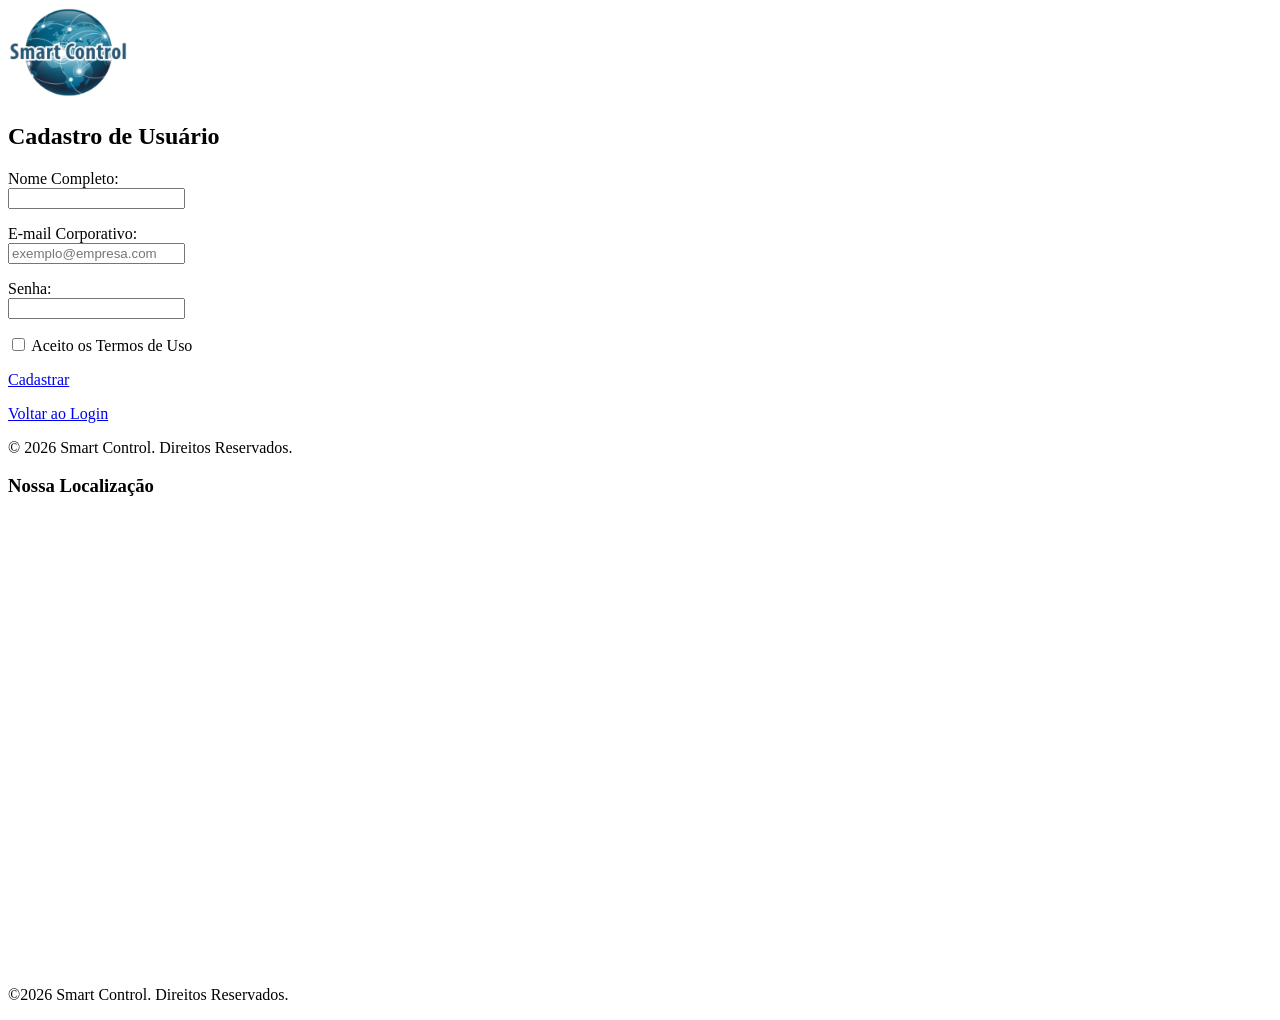
==== cadastro.html @ 430c55cc "versao final 1.2" ====
<!DOCTYPE html>
<html lang="pt-BR">
<head>
<meta charset="UTF-8">
<meta name="viewport" content="width=device-width, initial-scale=1.0">
<title>Cadastro - Smart Control</title>
</head>
<body>

<header>
<img src="assets/imagens/LOGO.png" alt="Logo Smart Control" width="120">
<h1></h1>
<h2>Cadastro de Usuário</h2>
</header>

<main>

<form action="dashboard.html">

<p>
<label for="nome">Nome Completo:</label><br>
<input
type="text"
id="nome"
name="nome"
required>
</p>

<p>
<label for="email">E-mail Corporativo:</label><br>
<input
type="email"
id="email"
name="email"
placeholder="exemplo@empresa.com"
required>
</p>

<p>
<label for="senha">Senha:</label><br>
<input
type="password"
id="senha"
name="senha"
minlength="8"
required>
</p>

<p>
<input
type="checkbox"
id="termos"
name="termos"
required>

<label for="termos">
Aceito os Termos de Uso
</label>
</p>

<p>
<a href="dashboard.html">Cadastrar</a>
</p>

</form>

</main>

<footer>

<p>
<a href="index.html">Voltar ao Login</a>
</p>

<p>&copy; 2026 Smart Control. Direitos Reservados.</p>

<h3>Nossa Localização</h3>

<iframe src="https://www.google.com/maps/embed?pb=!1m18!1m12!1m3!1d926.4282383534488!2d-43.352065530407145!3d-21.752651253147107!2m3!1f0!2f0!3f0!3m2!1i1024!2i768!4f13.1!3m3!1m2!1s0x989c99d4a74171%3A0x78e90676e4f510a2!2sR.%20Jos%C3%A9%20Calil%20Ahouagi%2C%20798%20-%20Centro%2C%20Juiz%20de%20Fora%20-%20MG%2C%2036015-510!5e0!3m2!1spt-BR!2sbr!4v1785872638663!5m2!1spt-BR!2sbr" width="600" height="450" style="border:0;" allowfullscreen="" loading="lazy" referrerpolicy="strict-origin-when-cross-origin"></iframe>

<p>©2026 Smart Control. Direitos Reservados.</p>

</footer>

</body>
</html>
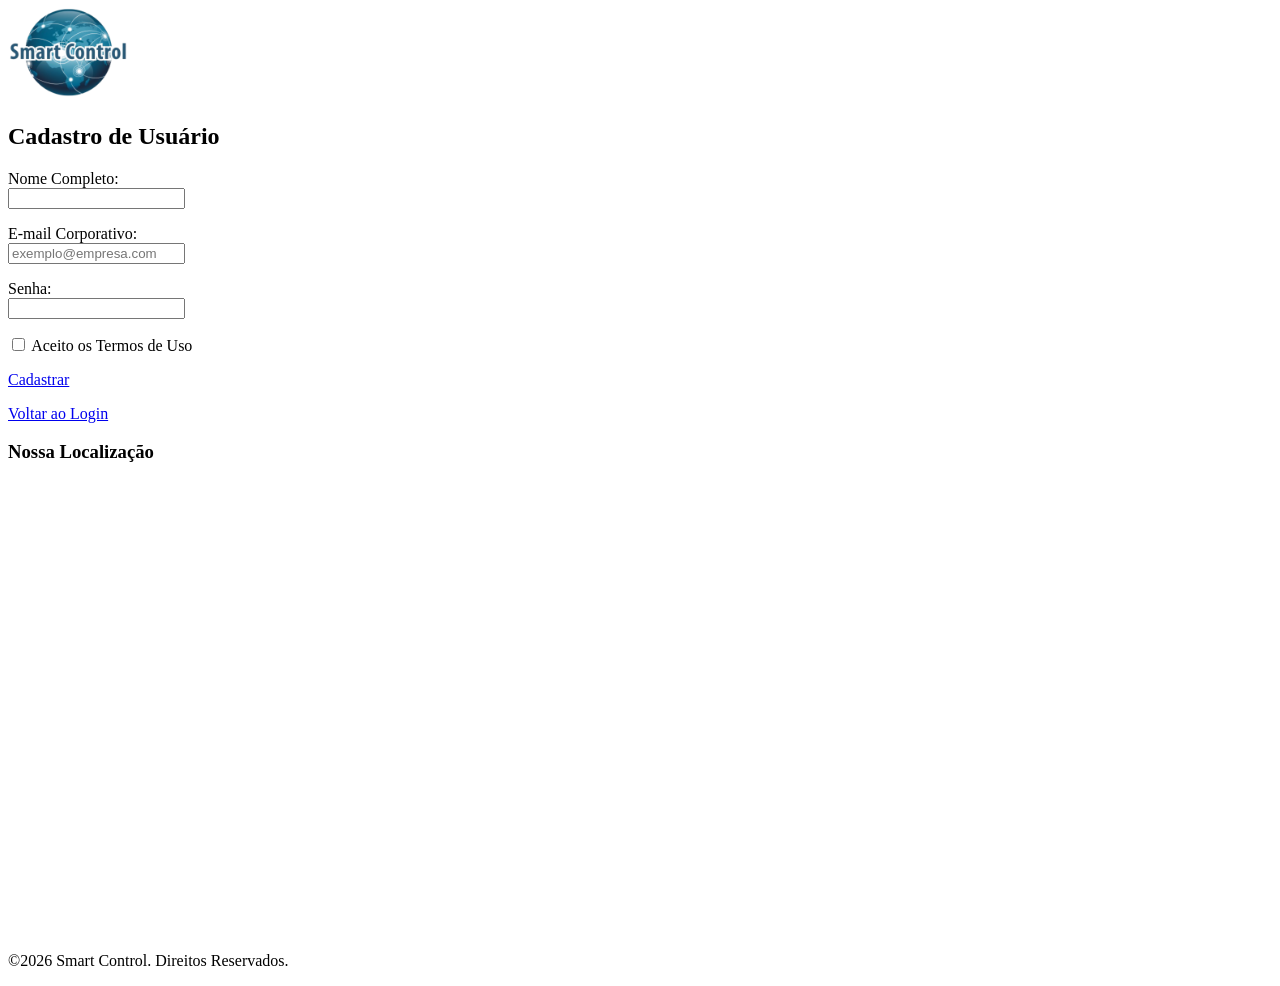
==== commit f5320479: "FINAL 1.1" ====
--- a/cadastro.html
+++ b/cadastro.html
@@ -69,16 +69,13 @@
 <footer>
 
 <p>
-<a href="index.html">Voltar ao Login</a>
-</p>
-
-<p>&copy; 2026 Smart Control. Direitos Reservados.</p>
+<a href="index.html">Voltar ao Login</a></p>
 
 <h3>Nossa Localização</h3>
 
 <iframe src="https://www.google.com/maps/embed?pb=!1m18!1m12!1m3!1d926.4282383534488!2d-43.352065530407145!3d-21.752651253147107!2m3!1f0!2f0!3f0!3m2!1i1024!2i768!4f13.1!3m3!1m2!1s0x989c99d4a74171%3A0x78e90676e4f510a2!2sR.%20Jos%C3%A9%20Calil%20Ahouagi%2C%20798%20-%20Centro%2C%20Juiz%20de%20Fora%20-%20MG%2C%2036015-510!5e0!3m2!1spt-BR!2sbr!4v1785872638663!5m2!1spt-BR!2sbr" width="600" height="450" style="border:0;" allowfullscreen="" loading="lazy" referrerpolicy="strict-origin-when-cross-origin"></iframe>
 
-<p>©2026 Smart Control. Direitos Reservados.</p>
+ <p>©2026 Smart Control. Direitos Reservados.</p>
 
 </footer>
 
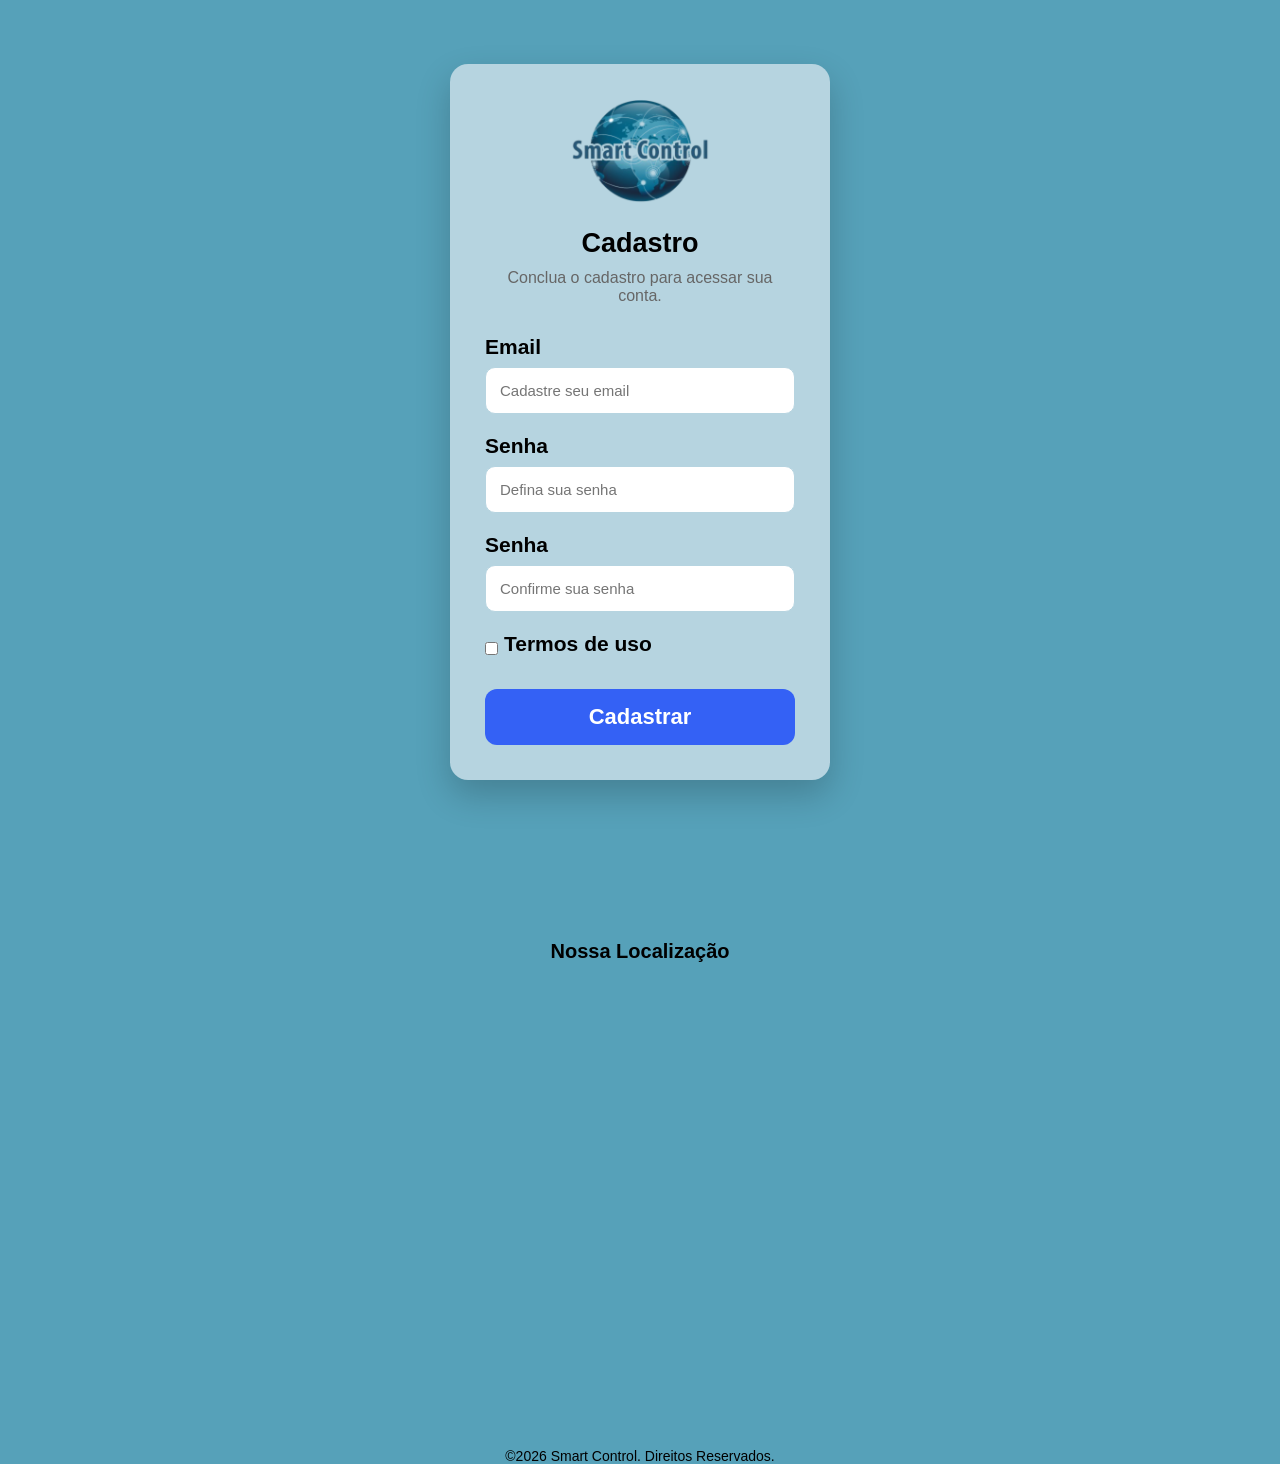
==== commit c1e392ff: "Versão com config, perfil, cadastro" ====
--- a/cadastro.html
+++ b/cadastro.html
@@ -3,73 +3,68 @@
 <head>
 <meta charset="UTF-8">
 <meta name="viewport" content="width=device-width, initial-scale=1.0">
-<title>Cadastro - Smart Control</title>
+
+<title>Smart Control</title>
+
+<link rel="stylesheet" href="css/cadastro.css">
+<link rel="stylesheet" href="css/style-cadastro.css">
 </head>
+
 <body>
 
-<header>
-<img src="assets/imagens/LOGO.png" alt="Logo Smart Control" width="120">
-<h1></h1>
-<h2>Cadastro de Usuário</h2>
-</header>
+<main>
+<div class="login-card">
+<img src="assets/imagens/LOGO.png" alt="Logo Smart Control" class="logo">
 
-<main>
+<h2>Cadastro</h2>
 
-<form action="dashboard.html">
+<p>Conclua o cadastro para acessar sua conta.</p>
 
-<p>
-<label for="nome">Nome Completo:</label><br>
-<input
-type="text"
-id="nome"
-name="nome"
-required>
-</p>
+<form>
 
-<p>
-<label for="email">E-mail Corporativo:</label><br>
+<label for="usuario">Email</label>
+
 <input
 type="email"
-id="email"
-name="email"
-placeholder="exemplo@empresa.com"
+id="usuario"
+placeholder="Cadastre seu email"
 required>
-</p>
 
-<p>
-<label for="senha">Senha:</label><br>
+<label for="senha">Senha</label>
+
 <input
 type="password"
 id="senha"
-name="senha"
-minlength="8"
-required>
-</p>
-
-<p>
-<input
-type="checkbox"
-id="termos"
-name="termos"
+placeholder="Defina sua senha"
 required>
 
-<label for="termos">
-Aceito os Termos de Uso
-</label>
-</p>
+<label for="usuario">Senha</label>
 
-<p>
-<a href="dashboard.html">Cadastrar</a>
-</p>
+<input
+type="password"
+id="senha"
+placeholder="Confirme sua senha"
+required>
+
+<div class="opcoes">
+
+<div>
+<input type="checkbox" id="lembrar">
+<label for="lembrar">Termos de uso</label>
+</div>
+
+</div>
+
+<a href="dashboard.html" class="btn">Cadastrar</a>
+
 
 </form>
 
+
+</div>
 </main>
 
 <footer>
-
-<p>
-<a href="index.html">Voltar ao Login</a></p>
 
 <h3>Nossa Localização</h3>
 
@@ -78,6 +73,5 @@
  <p>©2026 Smart Control. Direitos Reservados.</p>
 
 </footer>
-
 </body>
 </html>
--- a/css/cadastro.css
+++ b/css/cadastro.css
@@ -0,0 +1,146 @@
+.login-card {
+
+    width: 380px;
+    
+    background: #B6D4E0;
+    
+    padding: 35px;
+    
+    border-radius: 18px;
+    
+    box-shadow: 0 15px 35px rgba(0,0,0,.20);
+    
+    }
+    
+    .logo {
+    
+    width: 140px;
+    
+    display: block;
+    
+    margin: 0 auto 25px;
+    
+    }
+    
+    h2 {
+    
+    text-align: center;
+    
+    font-size: 27px;
+    
+    margin-bottom: 10px;
+    
+    }
+    
+    main p {
+    
+    text-align: center;
+    
+    color: #666;
+    
+    margin-bottom: 30px;
+    
+    }
+    
+    label {
+    
+    display: block;
+    
+    margin-bottom: 8px;
+    
+    font-size: 21px;
+    
+    font-weight: bold;
+    
+    }
+    
+    input {
+    
+    margin-bottom: 20px;
+    
+    }
+    
+    .opcoes {
+    
+    display: flex;
+    
+    justify-content: space-between;
+    
+    align-items: center;
+    
+    margin-bottom: 25px;
+    
+    font-size: 15px;
+    
+    }
+    
+    .opcoes div {
+    
+    display: flex;
+    
+    align-items: center;
+    
+    gap: 6px;
+    
+    }
+    
+    .opcoes input {
+    
+    width: auto;
+    
+    margin: 0;
+    
+    }
+    
+    .cadastro {
+    
+    margin-top: 25px;
+    
+    text-align: center;
+    
+    }
+    
+    footer {
+    
+    margin-top: 35px;
+    
+    text-align: center;
+    
+    color: #888;
+    
+    font-size: 14px;
+    
+    }
+    
+    .btn {
+    
+    display: block;
+    
+    width: 100%;
+    
+    padding: 15px;
+    
+    background: #3461f5;
+    
+    color: white;
+    
+    text-align: center;
+    
+    text-decoration: none;
+    
+    border-radius: 12px;
+    
+    font-size: 22px;
+    
+    font-weight: bold;
+    
+    transition: .3s;
+    
+    }
+    
+    .btn:hover {
+    
+    background: #2444dc;
+    
+    text-decoration: none;
+    }
--- a/css/style-cadastro.css
+++ b/css/style-cadastro.css
@@ -0,0 +1,106 @@
+* {
+    margin: 0;
+    padding: 0;
+    box-sizing: border-box;
+    font-family: Arial, Helvetica, sans-serif;
+    }
+    
+    .login-card {
+    
+    display: center;
+    
+    justify-content: center;
+    
+    align-items: center;
+    }
+    
+    body {
+    min-height: 100vh;
+    
+    display: center;
+    
+    justify-content: flex;
+    
+    align-items: flex;
+    
+    background: linear-gradient(135deg, #56A1B9, #56A1B9);
+    
+    }
+
+    footer>iframe{
+        margin-top: 1rem;
+    }
+    
+    footer>h3 {
+        font-size: 20px;
+        color: black;
+    }
+
+    footer>p {
+        margin-top: 1rem;
+        color: black
+    }
+
+    footer {
+        margin-top: 10rem;
+    }
+
+    input {
+    width: 100%;
+    
+    padding: 14px;
+    
+    border: 1px solid #B6D4E0;
+    
+    border-radius: 10px;
+    
+    outline: none;
+    
+    font-size: 15px;
+    }
+    
+    input:focus {
+    border: 1px solid #3f5efb;
+    }
+    
+    button {
+    width: 100%;
+    
+    padding: 15px;
+    
+    border: none;
+    
+    border-radius: 12px;
+    
+    background: #3454f5;
+    
+    color: white;
+    
+    font-size: 22px;
+    
+    font-weight: bold;
+    
+    cursor: pointer;
+    
+    transition: .3s;
+    }
+    
+    button:hover {
+    background: #2444dc;
+    }
+    
+    a {
+    color: #3454f5;
+    
+    text-decoration: none;
+    }
+    
+    a:hover {
+    text-decoration: underline;
+    }
+
+    main{
+        display: flex;
+        justify-content: center;
+        margin-top: 4rem;
+    }
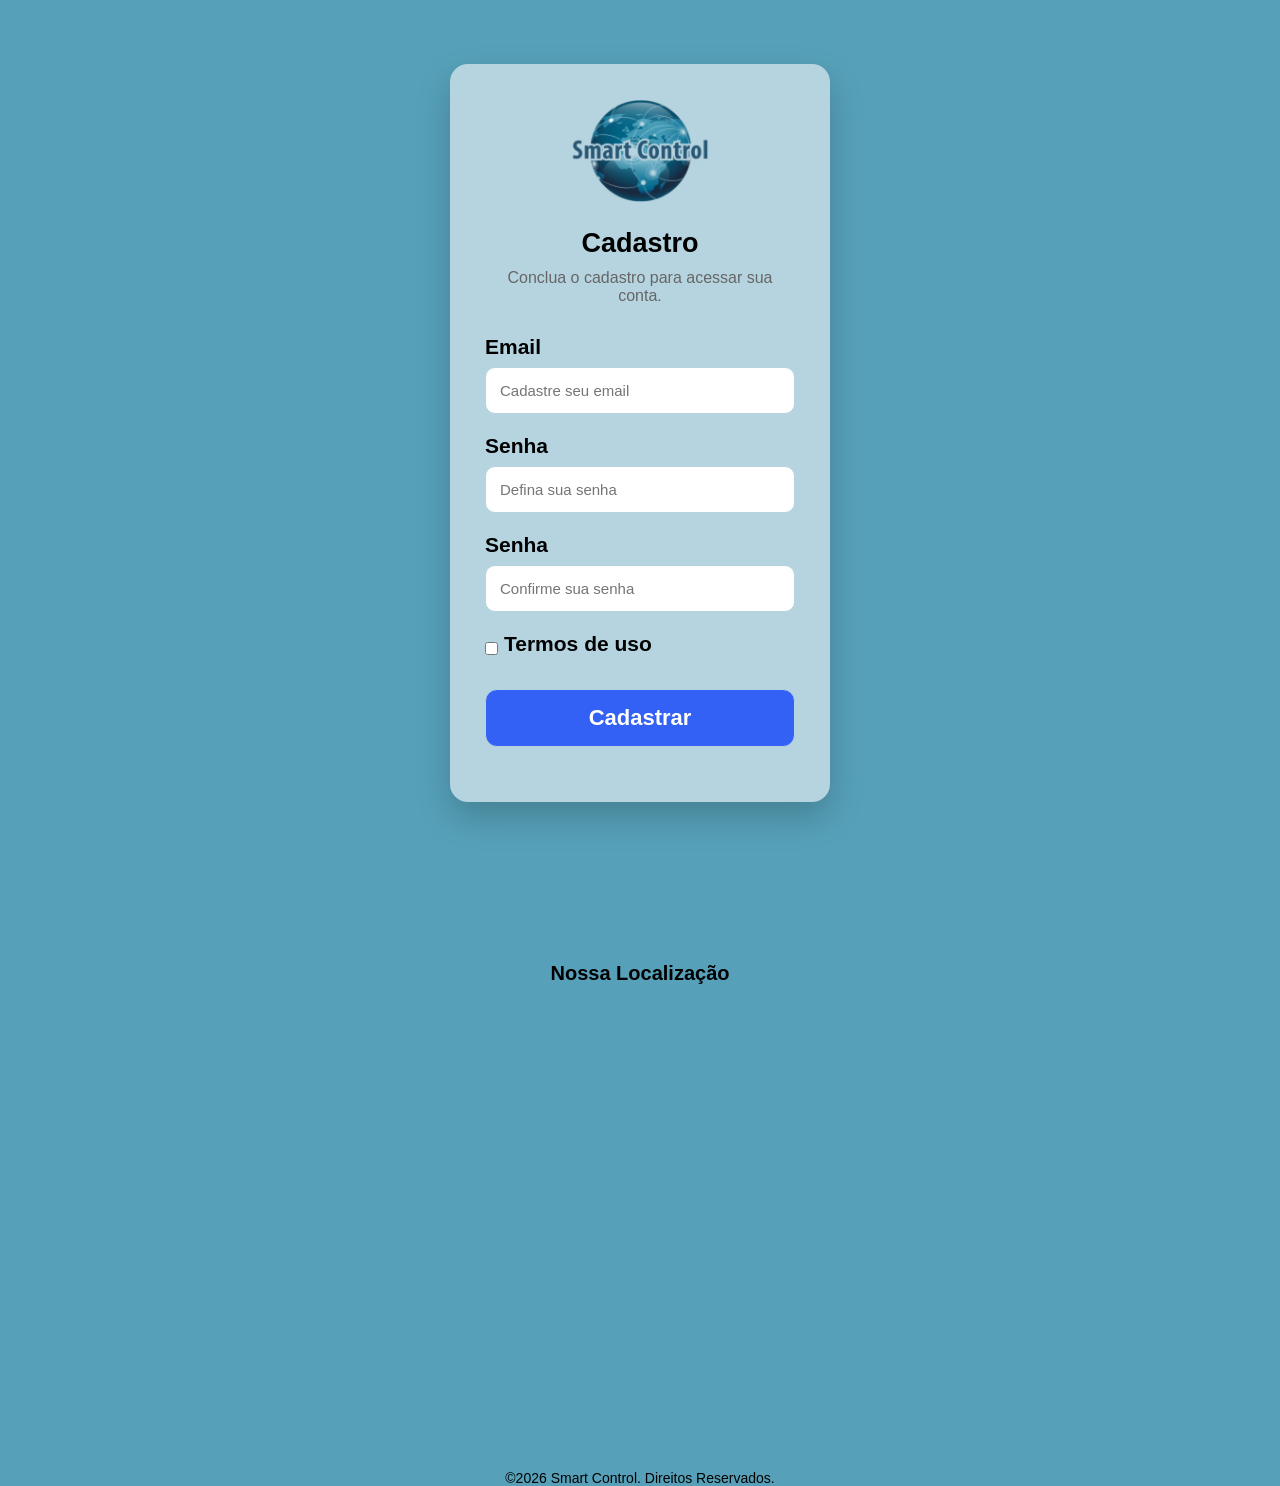
==== commit c6e76576: "com senha necss" ====
--- a/cadastro.html
+++ b/cadastro.html
@@ -20,7 +20,7 @@
 
 <p>Conclua o cadastro para acessar sua conta.</p>
 
-<form>
+<form action="index.html">
 
 <label for="usuario">Email</label>
 
@@ -55,7 +55,7 @@
 
 </div>
 
-<a href="dashboard.html" class="btn">Cadastrar</a>
+<input type="submit" class="btn" value="Cadastrar">
 
 
 </form>
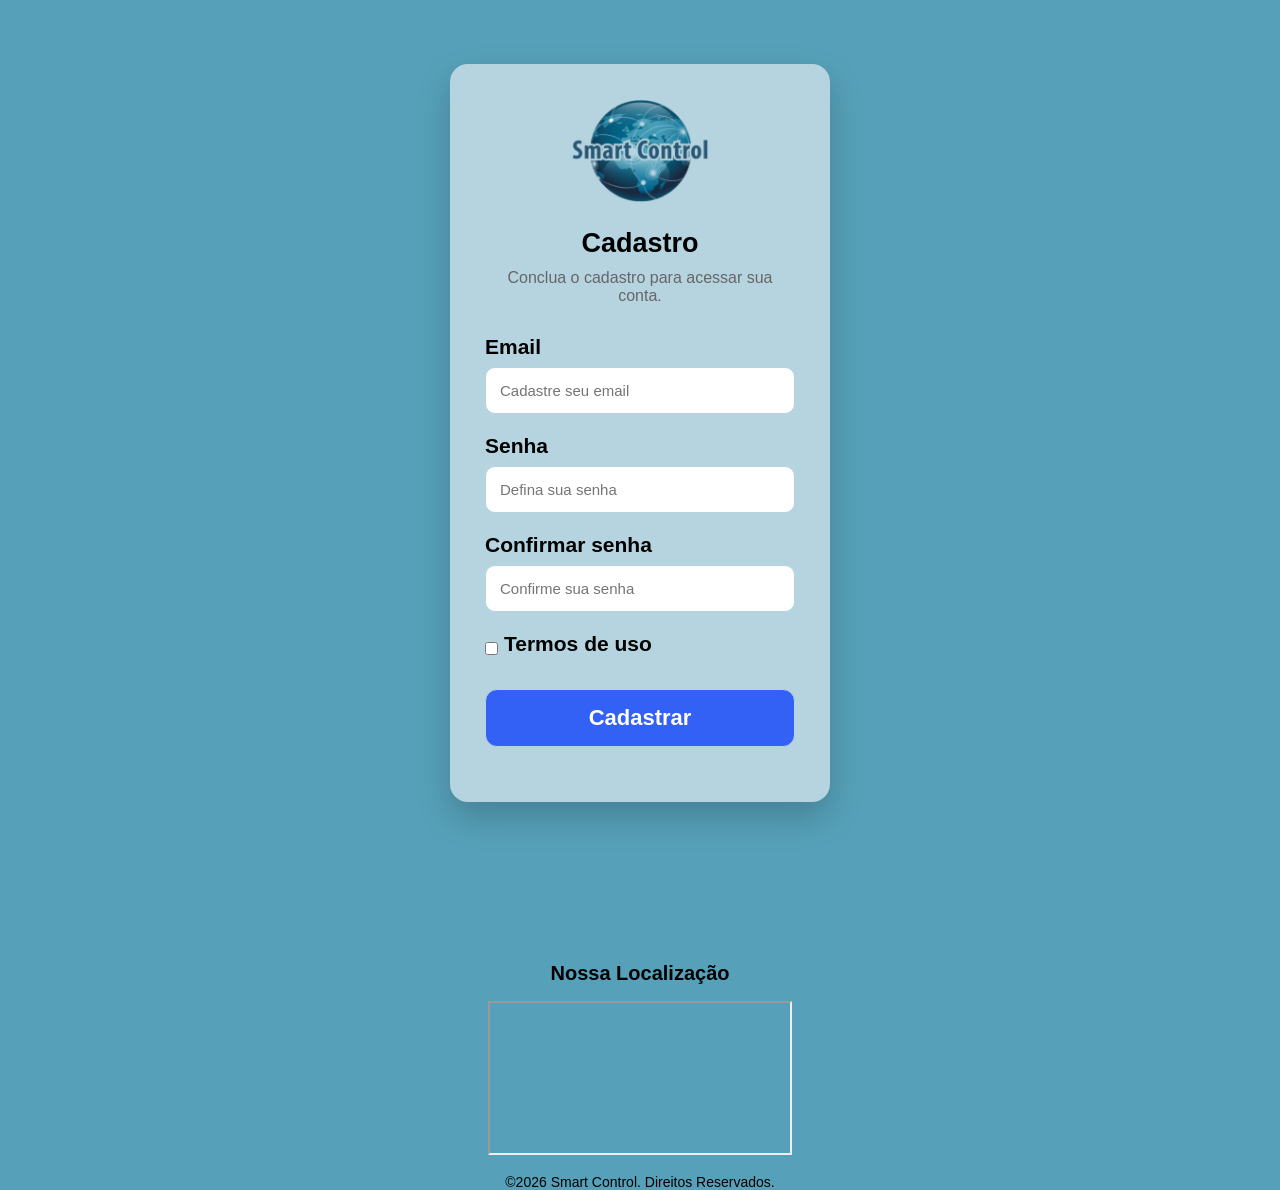
==== commit d84bc5ba: "dark mode na config" ====
--- a/cadastro.html
+++ b/cadastro.html
@@ -1,11 +1,10 @@
 <!DOCTYPE html>
 <html lang="pt-BR">
+
 <head>
 <meta charset="UTF-8">
 <meta name="viewport" content="width=device-width, initial-scale=1.0">
-
 <title>Smart Control</title>
-
 <link rel="stylesheet" href="css/cadastro.css">
 <link rel="stylesheet" href="css/style-cadastro.css">
 </head>
@@ -14,6 +13,7 @@
 
 <main>
 <div class="login-card">
+
 <img src="assets/imagens/LOGO.png" alt="Logo Smart Control" class="logo">
 
 <h2>Cadastro</h2>
@@ -27,6 +27,7 @@
 <input
 type="email"
 id="usuario"
+name="usuario"
 placeholder="Cadastre seu email"
 required>
 
@@ -35,31 +36,31 @@
 <input
 type="password"
 id="senha"
+name="senha"
 placeholder="Defina sua senha"
 required>
 
-<label for="usuario">Senha</label>
+<label for="confirmar-senha">Confirmar senha</label>
 
 <input
 type="password"
-id="senha"
+id="confirmar-senha"
+name="confirmar-senha"
 placeholder="Confirme sua senha"
 required>
 
 <div class="opcoes">
 
 <div>
-<input type="checkbox" id="lembrar">
-<label for="lembrar">Termos de uso</label>
+<input type="checkbox" id="termos" name="termos" required>
+<label for="termos">Termos de uso</label>
 </div>
 
 </div>
 
 <input type="submit" class="btn" value="Cadastrar">
 
-
 </form>
-
 
 </div>
 </main>
@@ -68,10 +69,13 @@
 
 <h3>Nossa Localização</h3>
 
-<iframe src="https://www.google.com/maps/embed?pb=!1m18!1m12!1m3!1d926.4282383534488!2d-43.352065530407145!3d-21.752651253147107!2m3!1f0!2f0!3f0!3m2!1i1024!2i768!4f13.1!3m3!1m2!1s0x989c99d4a74171%3A0x78e90676e4f510a2!2sR.%20Jos%C3%A9%20Calil%20Ahouagi%2C%20798%20-%20Centro%2C%20Juiz%20de%20Fora%20-%20MG%2C%2036015-510!5e0!3m2!1spt-BR!2sbr!4v1785872638663!5m2!1spt-BR!2sbr" width="600" height="450" style="border:0;" allowfullscreen="" loading="lazy" referrerpolicy="strict-origin-when-cross-origin"></iframe>
+<iframe src="https://www.google.com/maps/embed?pb=!1m18!1m12!1m3!1d926.4282383534488!2d-43.352065530407145!3d-21.752651253147107!2m3!1f0!2f0!3f0!3m2!1i1024!2i768!4f13.1!3m3!1m2!1s0x989c99d4a74171%3A0x78e90676e4f510a2!2sR.%20Jos%C3%A9%20Calil%20Ahouagi%2C%20798%20-%20Centro%2C%20Juiz%20de%20Fora%20-%20MG%2C%2036015-510!5e0!3m2!1spt-BR!2sbr!4v1785872638663!5m2!1spt-BR!2sbr" allowfullscreen loading="lazy" referrerpolicy="strict-origin-when-cross-origin"></iframe>
 
- <p>©2026 Smart Control. Direitos Reservados.</p>
+<p>©2026 Smart Control. Direitos Reservados.</p>
 
 </footer>
+
+<script src="assets/js/main.js"></script>
+
 </body>
 </html>
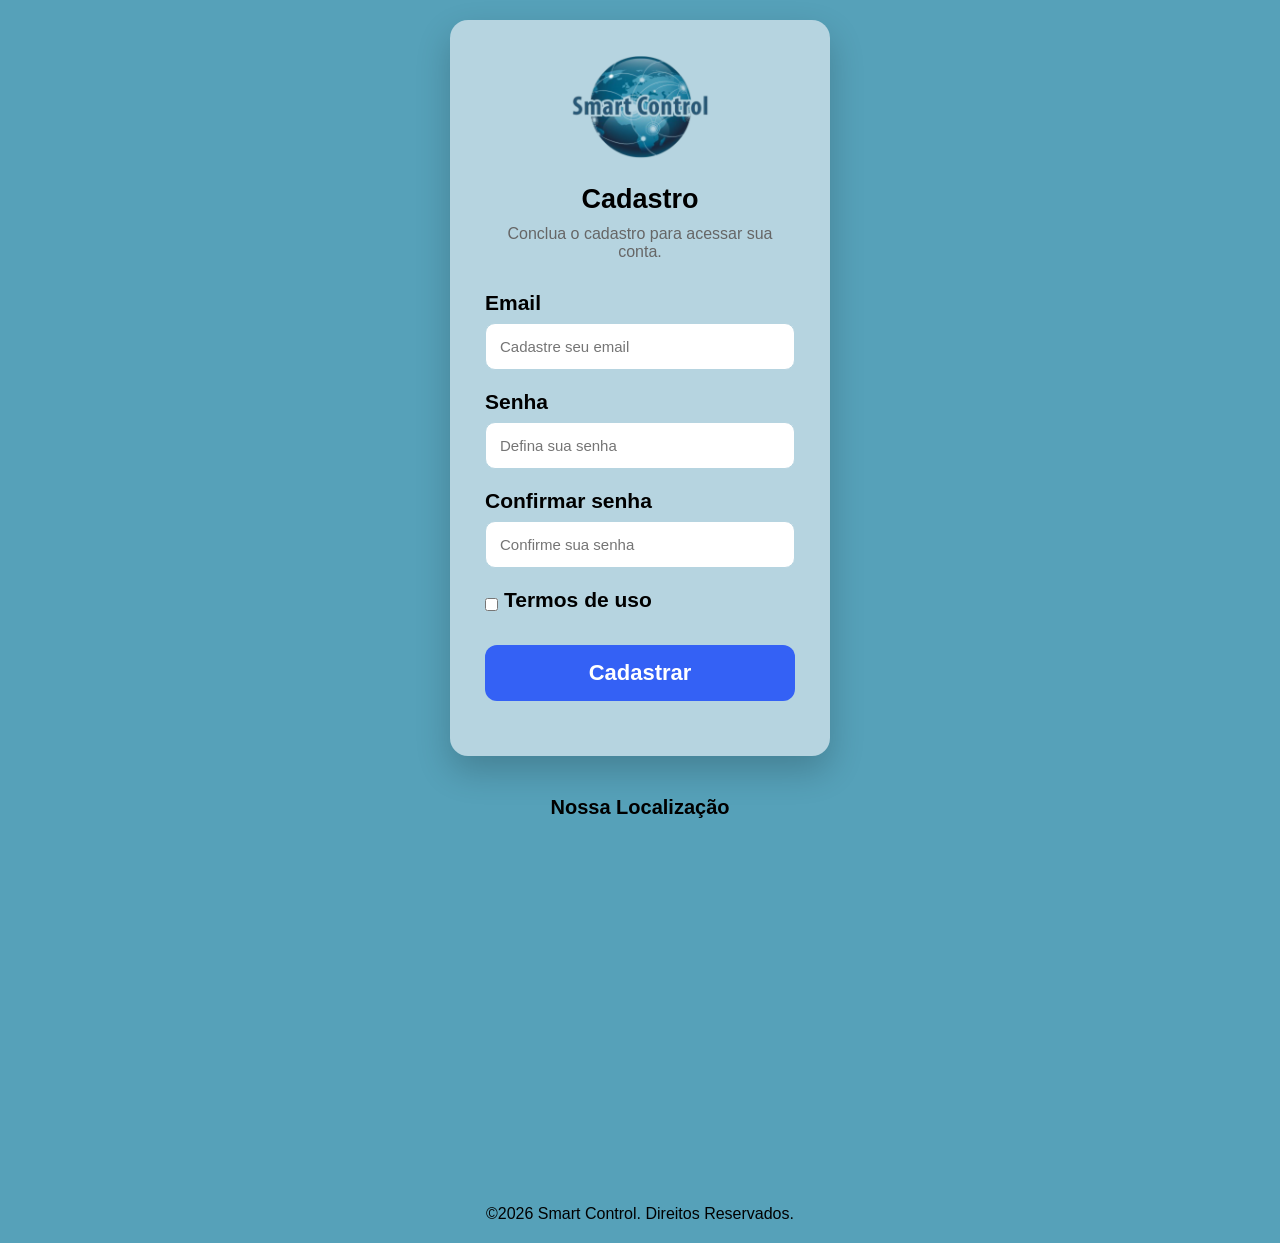
==== commit 4de19fe1: "MODIFICAÇÃO FINAL" ====
--- a/cadastro.html
+++ b/cadastro.html
@@ -6,7 +6,7 @@
 <meta name="viewport" content="width=device-width, initial-scale=1.0">
 <title>Smart Control</title>
 <link rel="stylesheet" href="css/cadastro.css">
-<link rel="stylesheet" href="css/style-cadastro.css">
+<link rel="stylesheet" href="css/style.css">
 </head>
 
 <body>
--- a/css/cadastro.css
+++ b/css/cadastro.css
@@ -1,146 +1,165 @@
+body {
+min-height: 100vh;
+display: flex;
+flex-direction: column;
+justify-content: flex-start;
+align-items: center;
+padding: 30px 20px;
+background: #56A1B9;
+}
+
+main {
+width: 100%;
+display: flex;
+justify-content: center;
+}
+
+footer {
+width: min(600px, 100%);
+margin-top: 40px;
+text-align: center;
+}
+
+footer iframe {
+width: 100%;
+max-width: 600px;
+height: 350px;
+margin-top: 1rem;
+border: 0;
+}
+
+footer h3 {
+font-size: 20px;
+color: black;
+}
+
+footer p {
+margin-top: 1rem;
+color: black;
+}
+
 .login-card {
+width: min(380px, 100%);
+background: #B6D4E0;
+padding: 35px;
+border-radius: 18px;
+box-shadow: 0 15px 35px rgba(0,0,0,.20);
+}
 
-    width: 380px;
-    
-    background: #B6D4E0;
-    
-    padding: 35px;
-    
-    border-radius: 18px;
-    
-    box-shadow: 0 15px 35px rgba(0,0,0,.20);
-    
-    }
-    
-    .logo {
-    
-    width: 140px;
-    
-    display: block;
-    
-    margin: 0 auto 25px;
-    
-    }
-    
-    h2 {
-    
-    text-align: center;
-    
-    font-size: 27px;
-    
-    margin-bottom: 10px;
-    
-    }
-    
-    main p {
-    
-    text-align: center;
-    
-    color: #666;
-    
-    margin-bottom: 30px;
-    
-    }
-    
-    label {
-    
-    display: block;
-    
-    margin-bottom: 8px;
-    
-    font-size: 21px;
-    
-    font-weight: bold;
-    
-    }
-    
-    input {
-    
-    margin-bottom: 20px;
-    
-    }
-    
-    .opcoes {
-    
-    display: flex;
-    
-    justify-content: space-between;
-    
-    align-items: center;
-    
-    margin-bottom: 25px;
-    
-    font-size: 15px;
-    
-    }
-    
-    .opcoes div {
-    
-    display: flex;
-    
-    align-items: center;
-    
-    gap: 6px;
-    
-    }
-    
-    .opcoes input {
-    
-    width: auto;
-    
-    margin: 0;
-    
-    }
-    
-    .cadastro {
-    
-    margin-top: 25px;
-    
-    text-align: center;
-    
-    }
-    
-    footer {
-    
-    margin-top: 35px;
-    
-    text-align: center;
-    
-    color: #888;
-    
-    font-size: 14px;
-    
-    }
-    
-    .btn {
-    
-    display: block;
-    
-    width: 100%;
-    
-    padding: 15px;
-    
-    background: #3461f5;
-    
-    color: white;
-    
-    text-align: center;
-    
-    text-decoration: none;
-    
-    border-radius: 12px;
-    
-    font-size: 22px;
-    
-    font-weight: bold;
-    
-    transition: .3s;
-    
-    }
-    
-    .btn:hover {
-    
-    background: #2444dc;
-    
-    text-decoration: none;
-    }+.logo {
+width: 140px;
+max-width: 100%;
+display: block;
+margin: 0 auto 25px;
+}
+
+h2 {
+text-align: center;
+font-size: 27px;
+margin-bottom: 10px;
+}
+
+main p {
+text-align: center;
+color: #666;
+margin-bottom: 30px;
+}
+
+label {
+display: block;
+margin-bottom: 8px;
+font-size: 21px;
+font-weight: bold;
+}
+
+input {
+margin-bottom: 20px;
+}
+
+.opcoes {
+display: flex;
+justify-content: space-between;
+align-items: center;
+gap: 12px;
+margin-bottom: 25px;
+font-size: 15px;
+}
+
+.opcoes div {
+display: flex;
+align-items: center;
+gap: 6px;
+}
+
+.opcoes input {
+width: auto;
+margin: 0;
+}
+
+.cadastro {
+margin-top: 25px;
+text-align: center;
+}
+
+.btn {
+display: block;
+width: 100%;
+padding: 15px;
+background: #3461f5;
+color: white;
+text-align: center;
+text-decoration: none;
+border: none;
+border-radius: 12px;
+font-size: 22px;
+font-weight: bold;
+transition: .3s;
+}
+
+.btn:hover {
+background: #2444dc;
+text-decoration: none;
+}
+
+body.dark-theme .login-card {
+background: #1f1f1f;
+}
+
+body.dark-theme h2,
+body.dark-theme label,
+body.dark-theme .cadastro {
+color: #f1f1f1;
+}
+
+body.dark-theme footer h3,
+body.dark-theme footer p {
+color: #f1f1f1;
+}
+
+@media (max-width: 600px) {
+.login-card {
+padding: 25px 20px;
+}
+
+.logo {
+width: 115px;
+margin-bottom: 20px;
+}
+
+h2 {
+font-size: 24px;
+}
+
+label {
+font-size: 17px;
+}
+
+.opcoes {
+flex-direction: column;
+align-items: flex-start;
+}
+
+.btn {
+font-size: 18px;
+}
+}
--- a/css/style.css
+++ b/css/style.css
@@ -0,0 +1,91 @@
+* {
+margin: 0;
+padding: 0;
+box-sizing: border-box;
+font-family: Arial, Helvetica, sans-serif;
+}
+
+body {
+min-height: 100vh;
+display: flex;
+justify-content: center;
+align-items: center;
+padding: 20px;
+background: linear-gradient(135deg, #56A1B9, #56A1B9);
+transition: background-color .4s ease, color .4s ease;
+}
+
+input {
+width: 100%;
+padding: 14px;
+border: 1px solid #B6D4E0;
+border-radius: 10px;
+outline: none;
+font-size: 15px;
+}
+
+input:focus {
+border: 1px solid #3f5efb;
+}
+
+button {
+width: 100%;
+padding: 15px;
+border: none;
+border-radius: 12px;
+background: #3454f5;
+color: white;
+font-size: 22px;
+font-weight: bold;
+cursor: pointer;
+transition: .3s;
+}
+
+button:hover {
+background: #2444dc;
+}
+
+a {
+color: #3454f5;
+text-decoration: none;
+}
+
+a:hover {
+text-decoration: underline;
+}
+
+body.dark-theme {
+background: #121212;
+color: #f1f1f1;
+}
+
+body.dark-theme input {
+background: #2a2a2a;
+color: #f1f1f1;
+border-color: #555;
+}
+
+body.dark-theme input::placeholder {
+color: #aaa;
+}
+
+body.dark-theme .login-card,
+body.dark-theme .recuperação-card,
+body.dark-theme .container-config,
+body.dark-theme .container-perfil {
+background: #1f1f1f;
+color: #f1f1f1;
+}
+
+body.dark-theme main p,
+body.dark-theme footer,
+body.dark-theme .status {
+color: #ccc;
+}
+
+@media (max-width: 600px) {
+body {
+padding: 15px;
+align-items: flex-start;
+}
+}
